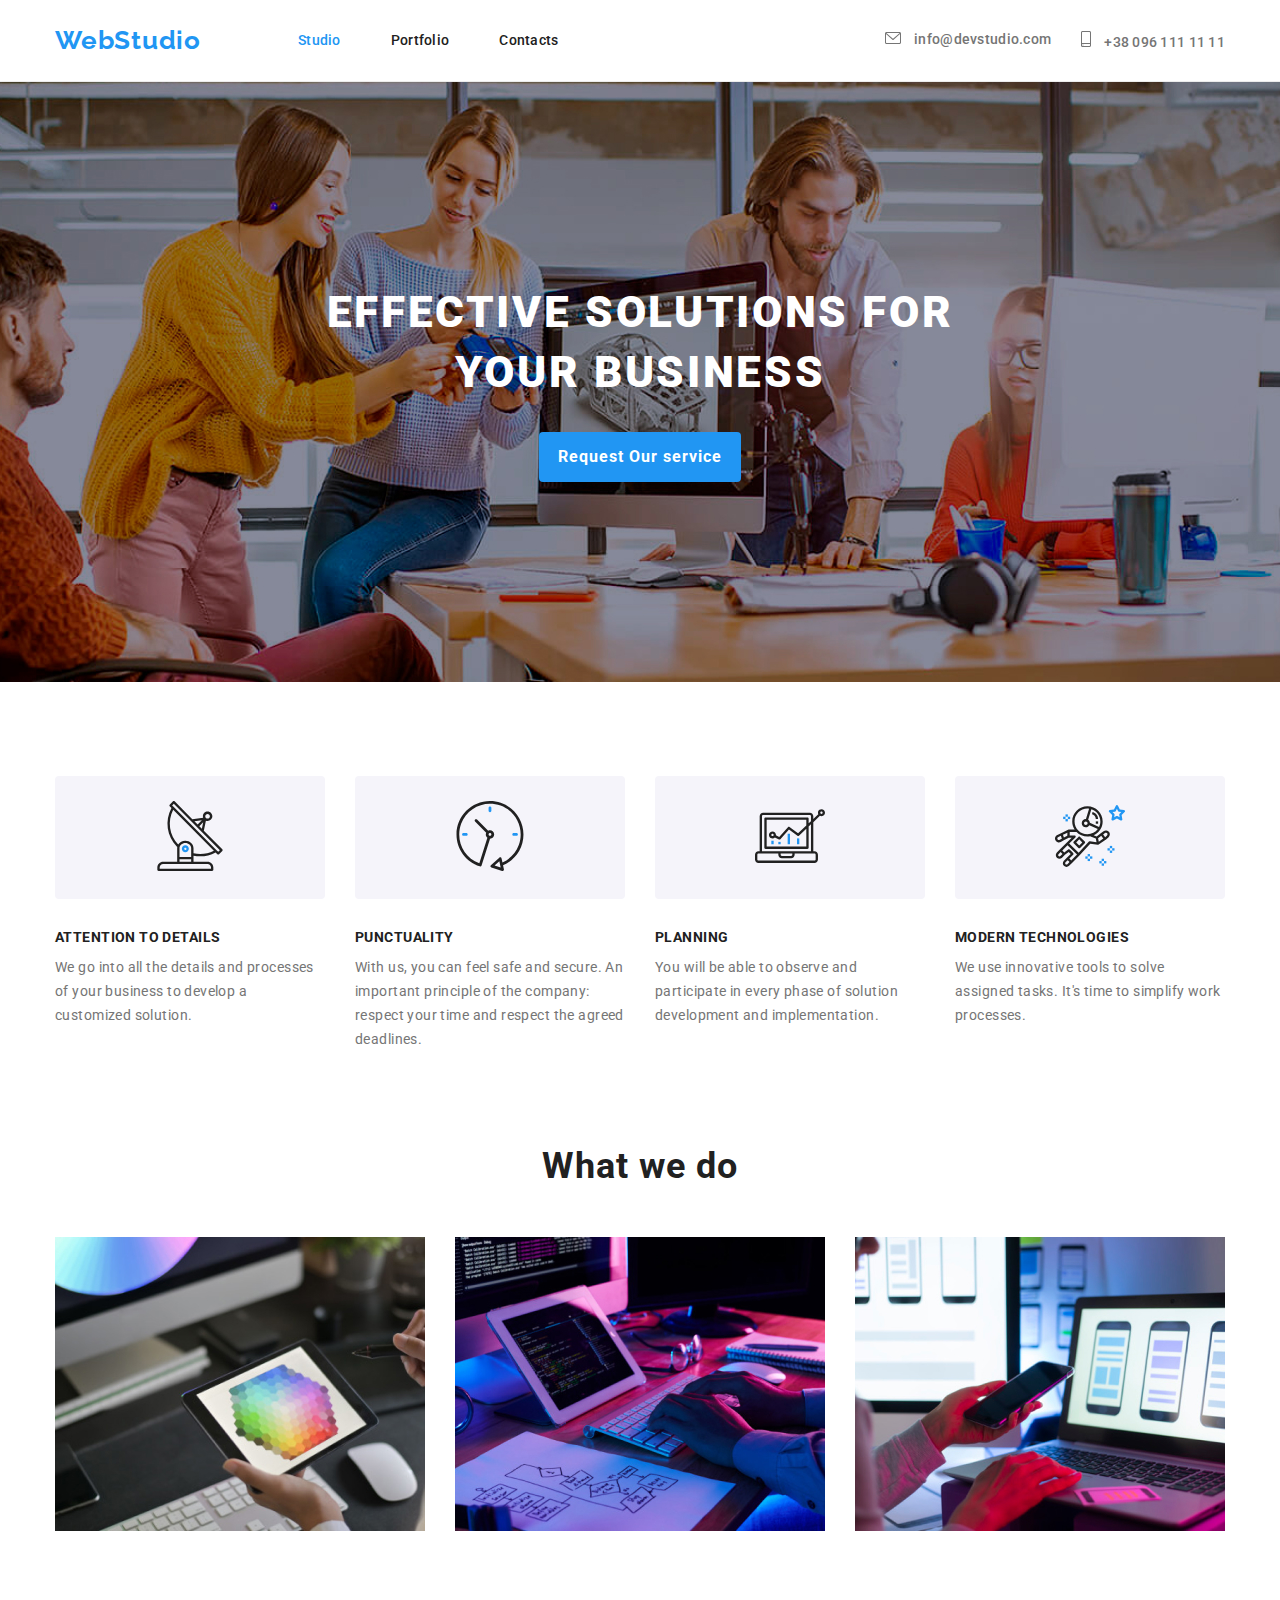
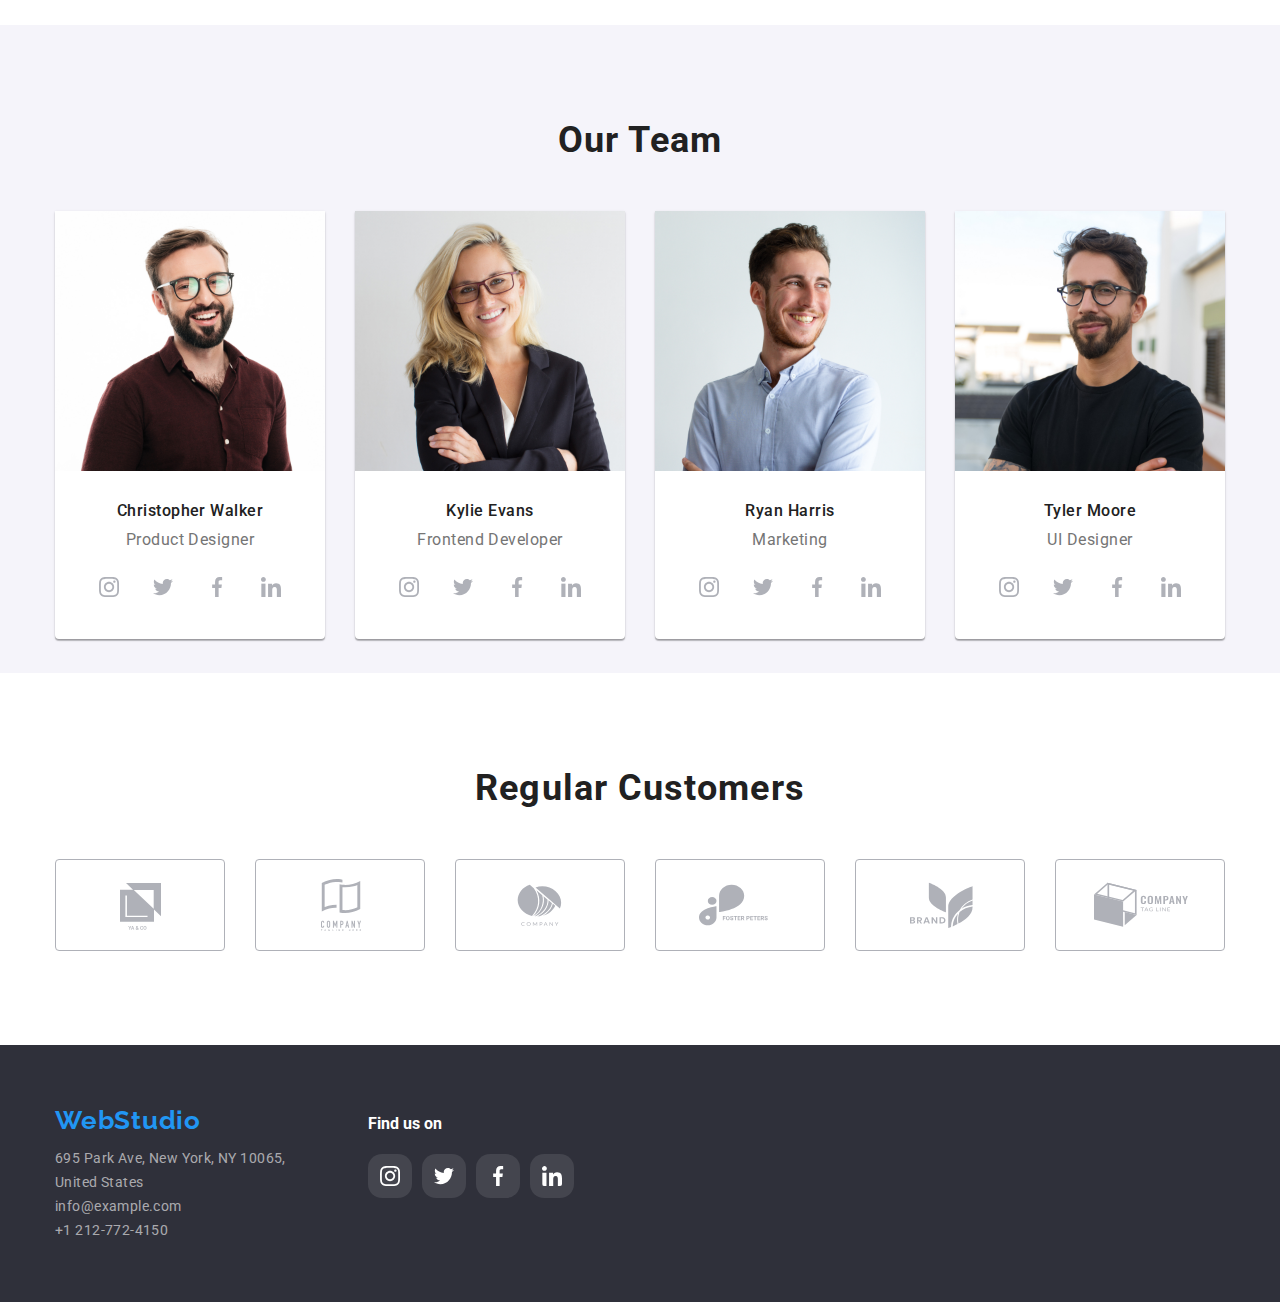
==== index.html @ 8f1b910e "Adding Svg Icons" ====
<!DOCTYPE html>
<html lang="en">
  <head>
    <meta charset="UTF-8" />
    <meta http-equiv="X-UA-Compatible" content="IE=edge" />
    <meta name="viewport" content="width=device-width, initial-scale=1.0" />
    <link
      rel="stylesheet"
      href="https://cdnjs.cloudflare.com/ajax/libs/modern-normalize/1.0.0/modern-normalize.min.css"
    />
    <link rel="stylesheet" href="css/style.css" />
    <title>Document</title>
  </head>
  <body>
    <header>
      <div class="container header-container">
        <nav>
          <a href="index.html" class="logo">WebStudio</a>
          <ul class="nav_links">
            <li class="nav_links_content">
              <a href="index.html" class="nav_links_link link_current"
                >Studio</a
              >
            </li>
            <li class="nav_links_content">
              <a href="portfolio.html" class="nav_links_link">Portfolio</a>
            </li>
            <li class="nav_links_content">
              <a href="#" class="nav_links_link">Contacts</a>
            </li>
          </ul>
        </nav>
        <ul class="our-contacts">
          <li class="nav_info_content">
            <svg class="nav-right-icon" width="16" height="12">
              <use href="./images/icons.svg#envelope"></use>
            </svg>
            <a
              href="mailto:info@devstudio.com"
              class="nav_info_link nav_links_link"
              >info@devstudio.com</a
            >
          </li>
          <li class="nav_info_content">
            <svg class="nav-right-icon" width="10" height="16">
              <use href="./images/icons.svg#smartphone"></use>
            </svg>
            <a href="tel:+38 096 111 11 11" class="nav_info_link nav_links_link"
              >+38 096 111 11 11</a
            >
          </li>
        </ul>
      </div>
    </header>
    <main>
      <section class="first_section section">
        <div class="container hero_container">
          <h1 class="hero-topic">
            EFFECTIVE SOLUTIONS FOR <br />YOUR BUSINESS
          </h1>
          <button type="button" class="hero-button">Request Our service</button>
        </div>
      </section>

      <section class="section">
        <div class="container">
          <ul class="features">
            <li class="features-content">
              <div class="feature-icon-container">
                <svg width="70" height="70" class="icon">
                  <use href="./images/icons.svg#antenna"></use>
                </svg>
              </div>
              <h3 class="features-topic">ATTENTION TO DETAILS</h3>
              <p class="features-details">
                We go into all the details and processes of your business to
                develop a customized solution.
              </p>
            </li>
            <li class="features-content">
              <div class="feature-icon-container">
                <svg width="70" height="70" class="icon">
                  <use href="./images/icons.svg#clock"></use>
                </svg>
              </div>
              <h3 class="features-topic">PUNCTUALITY</h3>
              <p class="features-details">
                With us, you can feel safe and secure. An important principle of
                the company: respect your time and respect the agreed deadlines.
              </p>
            </li>
            <li class="features-content">
              <div class="feature-icon-container">
                <svg width="70" height="70" class="icon">
                  <use href="./images/icons.svg#diagram"></use>
                </svg>
              </div>
              <h3 class="features-topic">PLANNING</h3>
              <p class="features-details">
                You will be able to observe and participate in every phase of
                solution development and implementation.
              </p>
            </li>
            <li class="features-content">
              <div class="feature-icon-container">
                <svg width="70" height="70" class="icon">
                  <use href="./images/icons.svg#astronaut"></use>
                </svg>
              </div>
              <h3 class="features-topic">MODERN TECHNOLOGIES</h3>
              <p class="features-details">
                We use innovative tools to solve assigned tasks. It's time to
                simplify work processes.
              </p>
            </li>
          </ul>
        </div>
      </section>

      <section class="section wwd_section">
        <div class="container">
          <h2 class="section-title">What we do</h2>
          <ul class="wwd">
            <li class="wwd_content">
              <img
                src="images/wwd.jpg"
                alt="what we do image 1"
                width="370px"
              />
            </li>
            <li class="wwd_content">
              <img
                src="images/wwd1.jpg"
                alt="what we do image 2"
                width="370px"
              />
            </li>
            <li class="wwd_content">
              <img
                src="images/wwd2.jpg"
                alt="what we do image 3"
                width="370px"
              />
            </li>
          </ul>
        </div>
      </section>

      <section class="team section">
        <div class="container">
          <h2 class="section-title">Our Team</h2>

          <ul class="our-team">
            <li class="our-team-card">
              <img
                src="images/team/Christopher Walker.jpg"
                alt="image Christopher Walker"
                width="270px"
                class="our-team-card-img"
              />
              <h3 class="member-name">Christopher Walker</h3>
              <p class="member-job">Product Designer</p>
              <div class="member-socail-icons">
                <svg width="44" height="44" class="social-icons">
                  <use href="./images/icons.svg#instgram"></use>
                </svg>
                <svg width="44" height="44" class="social-icons">
                  <use href="./images/icons.svg#twitter"></use>
                </svg>
                <svg width="44" height="44" class="social-icons">
                  <use href="./images/icons.svg#facebook"></use>
                </svg>
                <svg width="44" height="44" class="social-icons">
                  <use href="./images/icons.svg#linkedin"></use>
                </svg>
              </div>
            </li>
            <li class="our-team-card">
              <img
                src="images/team/Kylie Evans.jpg"
                alt="image Kylie Evans"
                width="270px"
                class="our-team-card-img"
              />
              <h3 class="member-name">Kylie Evans</h3>
              <p class="member-job">Frontend Developer</p>
              <div class="member-socail-icons">
                <svg width="44" height="44" class="social-icons">
                  <use href="./images/icons.svg#instgram"></use>
                </svg>
                <svg width="44" height="44" class="social-icons">
                  <use href="./images/icons.svg#twitter"></use>
                </svg>
                <svg width="44" height="44" class="social-icons">
                  <use href="./images/icons.svg#facebook"></use>
                </svg>
                <svg width="44" height="44" class="social-icons">
                  <use href="./images/icons.svg#linkedin"></use>
                </svg>
              </div>
            </li>
            <li class="our-team-card">
              <img
                src="images/team/Ryan Harris.jpg"
                alt="image Ryan Harris"
                width="270px"
                class="our-team-card-img"
              />
              <h3 class="member-name">Ryan Harris</h3>
              <p class="member-job">Marketing</p>
              <div class="member-socail-icons">
                <svg width="44" height="44" class="social-icons">
                  <use href="./images/icons.svg#instgram"></use>
                </svg>
                <svg width="44" height="44" class="social-icons">
                  <use href="./images/icons.svg#twitter"></use>
                </svg>
                <svg width="44" height="44" class="social-icons">
                  <use href="./images/icons.svg#facebook"></use>
                </svg>
                <svg width="44" height="44" class="social-icons">
                  <use href="./images/icons.svg#linkedin"></use>
                </svg>
              </div>
            </li>
            <li class="our-team-card">
              <img
                src="images/team/Tyler Moore.jpg"
                alt="image Tyler Moore"
                width="270px"
                class="our-team-card-img"
              />
              <h3 class="member-name">Tyler Moore</h3>
              <p class="member-job">UI Designer</p>
              <div class="member-socail-icons">
                <svg width="44" height="44" class="social-icons">
                  <use href="./images/icons.svg#instgram"></use>
                </svg>
                <svg width="44" height="44" class="social-icons">
                  <use href="./images/icons.svg#twitter"></use>
                </svg>
                <svg width="44" height="44" class="social-icons">
                  <use href="./images/icons.svg#facebook"></use>
                </svg>
                <svg width="44" height="44" class="social-icons">
                  <use href="./images/icons.svg#linkedin"></use>
                </svg>
              </div>
            </li>
          </ul>
        </div>
      </section>
      <section class="section">
        <div class="container">
          <h2 class="section-title">Regular Customers</h2>
          <div class="client">
            <svg width="170" height="92" class="customer-icons">
              <use href="./images/icons.svg#logo1"></use>
            </svg>
            <svg width="170" height="92" class="customer-icons">
              <use
                href="./images/icons.svg#logo2"
                class="customer-icons-use"
              ></use>
            </svg>
            <svg width="170" height="92" class="customer-icons">
              <use href="./images/icons.svg#logo3"></use>
            </svg>
            <svg width="170" height="92" class="customer-icons">
              <use href="./images/icons.svg#logo4"></use>
            </svg>
            <svg width="170" height="92" class="customer-icons">
              <use href="./images/icons.svg#logo5"></use>
            </svg>
            <svg width="170" height="92" class="customer-icons">
              <use href="./images/icons.svg#logo6"></use>
            </svg>
          </div>
        </div>
      </section>
    </main>

    <footer>
      <div class="container footer_container">
        <div class="box1-footer">
          <a
            href="index.html"
            class="logo"
            style="margin-bottom: 10px; display: block"
            >WebStudio</a
          >

          <address>
            <ul class="address-footer">
              <li>
                <a href="#" class="address_links"
                  >695 Park Ave, New York, NY 10065,<br />
                  United States</a
                >
              </li>
              <li>
                <a href="mailto:info@example.com" class="address_links"
                  >info@example.com</a
                >
              </li>
              <li>
                <a href="tel:+1 212-772-4150" class="address_links"
                  >+1 212-772-4150</a
                >
              </li>
            </ul>
          </address>
        </div>
        <div class="social-footer">
          <h3 class="box2-footer-title">Find us on</h3>
          <div class="footer-socail-icons">
            <svg width="44" height="44" class="social-icons-footer">
              <use href="./images/icons.svg#instgram"></use>
            </svg>
            <svg width="44" height="44" class="social-icons-footer">
              <use href="./images/icons.svg#twitter"></use>
            </svg>
            <svg width="44" height="44" class="social-icons-footer">
              <use href="./images/icons.svg#facebook"></use>
            </svg>
            <svg width="44" height="44" class="social-icons-footer">
              <use href="./images/icons.svg#linkedin"></use>
            </svg>
          </div>
        </div>
      </div>
    </footer>
  </body>
</html>
---- css/style.css ----
@import url("https://fonts.googleapis.com/css2?family=Raleway:wght@700&family=Roboto:wght@400;500;700;900&display=swap");
:root {
  --main-color: #212121;
  --background-body: #2f303a;
  --accent-color: #2196f3;
  --color-pargraph: #757575;
  --color-buttons: #ffffff;
  --background-team: #f5f4fa;
  --hover-links-buttons: rgba(33, 150, 243, 0.8);
  --footer-links: rgb(255, 255, 255, 0.6);
  --border-portfolio: #eeeeee;
  --background-hero-body: rgba(47, 48, 58, 0.4);
  --border-icons: #afb1b8;
}
html {
  box-sizing: border-box;
}
*,
*::after,
*::before {
  box-sizing: inherit;
}

h1,
h2,
h3,
h4,
h5,
h6,
p {
  margin: 0;
}

body {
  color: var(--main-color);
  font-family: "Roboto", sans-serif;
  font-style: normal;
  font-size: 14px;
}

img {
  display: block;
  max-width: 100%;
  height: auto;
}
address {
  font-style: normal;
}
.link {
  text-decoration: none;
  color: inherit;
}

li {
  list-style: none;
  margin: 0;
  padding: 0;
}
a {
  text-decoration: none;
  color: inherit;
}
ul {
  padding: 0;
  margin: 0;
}
button {
  font-family: "Roboto", sans-serif;
  border: 0;
}

.container {
  width: 1200px;
  padding: 0 15px;
  margin: 0 auto;
}

/* Style For Navigation Bar */
header {
  border-bottom: 1px solid #ececec;
  padding: 25px 0;
}
/* .nav_container {
  margin-left: 219px;
} */
.header-container {
  display: flex;
  /* padding: 25px 0; */
  align-items: center;
  justify-content: space-between;
}
.logo {
  font-family: "Raleway", sans-serif;
  font-weight: 700;
  font-size: 26px;
  line-height: 31px;
  letter-spacing: 0.03em;
  margin-right: 97px;
  color: var(--accent-color);
}
.sub-logo,
.link_current {
  color: var(--accent-color);
}
nav {
  display: flex;
  align-items: center;
}
.nav_links_link {
  font-weight: 500;
  line-height: 16px;
  letter-spacing: 0.02em;
}
.nav_links {
  display: flex;
}

.our-contacts {
  display: flex;
}
.nav_links_content:not(:last-child) {
  margin-right: 50px;
}
.nav_info_content:not(:last-child) {
  margin-right: 30px;
}
.nav_info_link {
  color: var(--color-pargraph);
}
.nav-right-icon {
  margin-right: 10px;
}
.nav_links_link:hover,
.nav_links_link:focus {
  color: var(--accent-color);
}
.nav_info_content {
  display: block;
  cursor: pointer;
}
.nav_info_content:hover,
.nav_info_content:focus {
  /* color: var(--accent-color); */
  stroke: #2196f3;
}
/* Style For Hero Section */
.section {
  padding-top: 94px;
  padding-bottom: 94px;
}
.first_section {
  /* background-color: var(--background-body); */
  padding: 200px 0;
  background-color: var(--background-hero-body);
  background: url(/images/title-background.jpg);
  /* background-size: contain; */
  background-repeat: no-repeat;
  background-position: 50% 50%;
}
.hero_container {
  display: flex;
  flex-direction: column;
  align-items: center;
}
.first_section .hero-topic {
  color: var(--color-buttons);
  font-weight: 900;
  font-size: 44px;
  line-height: 60px;
  text-align: center;
  letter-spacing: 0.06em;
  text-transform: uppercase;
  margin-bottom: 30px;
}
.first_section .hero-button {
  background: var(--accent-color);
  color: var(--color-buttons);
  cursor: pointer;
  font-weight: 700;
  font-size: 16px;
  line-height: 30px;
  letter-spacing: 0.06em;
  border-radius: 4px;
  padding: 10px 19px;
}
.first_section .hero-button:hover,
.first_section .hero-button:focus {
  background: var(--hover-links-buttons);
}
.features {
  display: flex;
}
.features-content:not(:last-child) {
  margin-right: 30px;
}
.feature-icon-container {
  margin-bottom: 30px;
  background-color: var(--background-team);
  text-align: center;
  border-radius: 4px;
  padding: 25px 100px;
}
.feature-icon-container:hover {
  border: 3px solid var(--accent-color);
  stroke: var(--accent-color);
}

.features .features-topic {
  width: 270px;
  font-weight: 700;
  line-height: 16px;
  font-size: 14px;
  letter-spacing: 0.03em;
  text-transform: uppercase;
  margin-bottom: 10px;
}
.features .features-details {
  width: 270px;
  font-weight: 400;
  line-height: 24px;
  font-size: 14px;
  letter-spacing: 0.03em;
  color: var(--color-pargraph);
}
.wwd_section {
  padding-top: 0;
}
.section-title {
  font-weight: 700;
  font-size: 36px;
  line-height: 42px;
  text-align: center;
  letter-spacing: 0.03em;
  margin-bottom: 50px;
}
.wwd {
  display: flex;
}
.wwd_content:not(:last-child) {
  margin-right: 30px;
}

.team {
  background-color: var(--background-team);
  width: 100%;
  height: 648px;
}
.our-team {
  display: flex;
}
.our-team-card {
  background: var(--color-buttons);
  border-radius: 0px 0px 4px 4px;
  width: 270px;
  box-shadow: 0px 1px 3px rgba(0, 0, 0, 0.12), 0px 1px 1px rgba(0, 0, 0, 0.14),
    0px 2px 1px rgba(0, 0, 0, 0.2);
  padding-bottom: 30px;
}
.our-team-card:not(:last-child) {
  margin-right: 30px;
}
.our-team-card-img {
  margin-bottom: 30px;
}
.our-team .member-name {
  font-weight: 500;
  font-size: 16px;
  line-height: 19px;
  text-align: center;
  letter-spacing: 0.03em;
  margin-bottom: 10px;
}
.our-team .member-job {
  font-weight: 400;
  font-size: 16px;
  line-height: 19px;
  text-align: center;
  letter-spacing: 0.03em;
  margin-bottom: 16px;
  color: var(--color-pargraph);
}
.social-icons {
  padding: 12px;
  fill: var(--border-icons);
}
.social-icons:not(:last-child) {
  margin-right: 10px;
}
.social-icons:hover,
.social-icons:focus {
  fill: var(--color-buttons);
  background-color: var(--accent-color);
  border-radius: 10px;
}
.member-socail-icons {
  padding: 0 32px;
  display: flex;
}
.client {
  display: flex;
}
.customer-icons {
  padding: 16px 32px;
  border: 1px solid var(--border-icons);
  border-radius: 4px;
  fill: var(--border-icons);
}
.customer-icons:not(:last-child) {
  margin-right: 30px;
}
.customer-icons:hover,
.customer-icons:focus {
  background-color: var(--color-buttons);
  fill: var(--accent-color);
  border: 2px solid var(--accent-color);
}
footer {
  background-color: var(--background-body);
  color: var(--color-buttons);
  padding: 60px 0;
}
.footer_container {
  display: flex;
  align-items: baseline;
}
.box2-footer-title {
  margin-bottom: 20px;
}
.box1-footer {
  margin-right: 70px;
}
.social-icons-footer {
  padding: 12px;
  fill: var(--color-buttons);
  background: rgba(255, 255, 255, 0.1);
  border-radius: 14px;
}
.social-icons-footer:hover,
.social-icons-footer:focus {
  background: var(--accent-color);
}
.social-icons-footer:not(:last-child) {
  margin-right: 10px;
}
.footer-socail-icons {
  display: flex;
}
footer address {
  font-weight: 400;
  line-height: 24px;
  letter-spacing: 0.03em;
  color: var(--footer-links);
}

.address_links:hover,
.address_links:focus {
  color: var(--color-buttons);
}
.search-buttons {
  display: flex;
  justify-content: center;
  align-items: center;
  margin-bottom: 50px;
}
.serach-buttons-item:not(:last-child) {
  margin-right: 8px;
}
.search-buttons .search-buttons-content {
  background: var(--background-team);
  border: none;
  font-weight: 500;
  font-size: 16px;
  line-height: 26px;
  text-align: center;
  letter-spacing: 0.03em;
  cursor: pointer;
  padding: 6px 26px;
  border-radius: 4px;
}
.search-buttons .search-buttons-apps {
  padding: 6px 53px;
}

.search-buttons-content:hover,
.search-buttons-content:focus {
  background-color: var(--accent-color);
  color: var(--color-buttons);
}

.search-buttons .active {
  background-color: var(--accent-color);
  color: var(--color-buttons);
}
.content {
  display: flex;
  flex-wrap: wrap;
  margin-top: -30px;
  margin-left: -30px;
}
.content-item {
  margin-top: 30px;
  margin-left: 30px;
}
.content-item:hover,
.content-item:focus {
  box-shadow: 0px 1px 1px rgba(0, 0, 0, 0.12), 0px 4px 4px rgba(0, 0, 0, 0.06),
    1px 4px 6px rgba(0, 0, 0, 0.16);
}
.content-description {
  padding: 20px 24px;
  border: 1px solid var(--border-portfolio);
  border-top: none;
}
.content .content-topic {
  font-weight: 700;
  font-size: 18px;
  line-height: 36px;
  letter-spacing: 0.06em;
}

.content .content-details {
  font-weight: 400;
  font-size: 16px;
  line-height: 30px;
  letter-spacing: 0.03em;
  color: var(--color-pargraph);
}
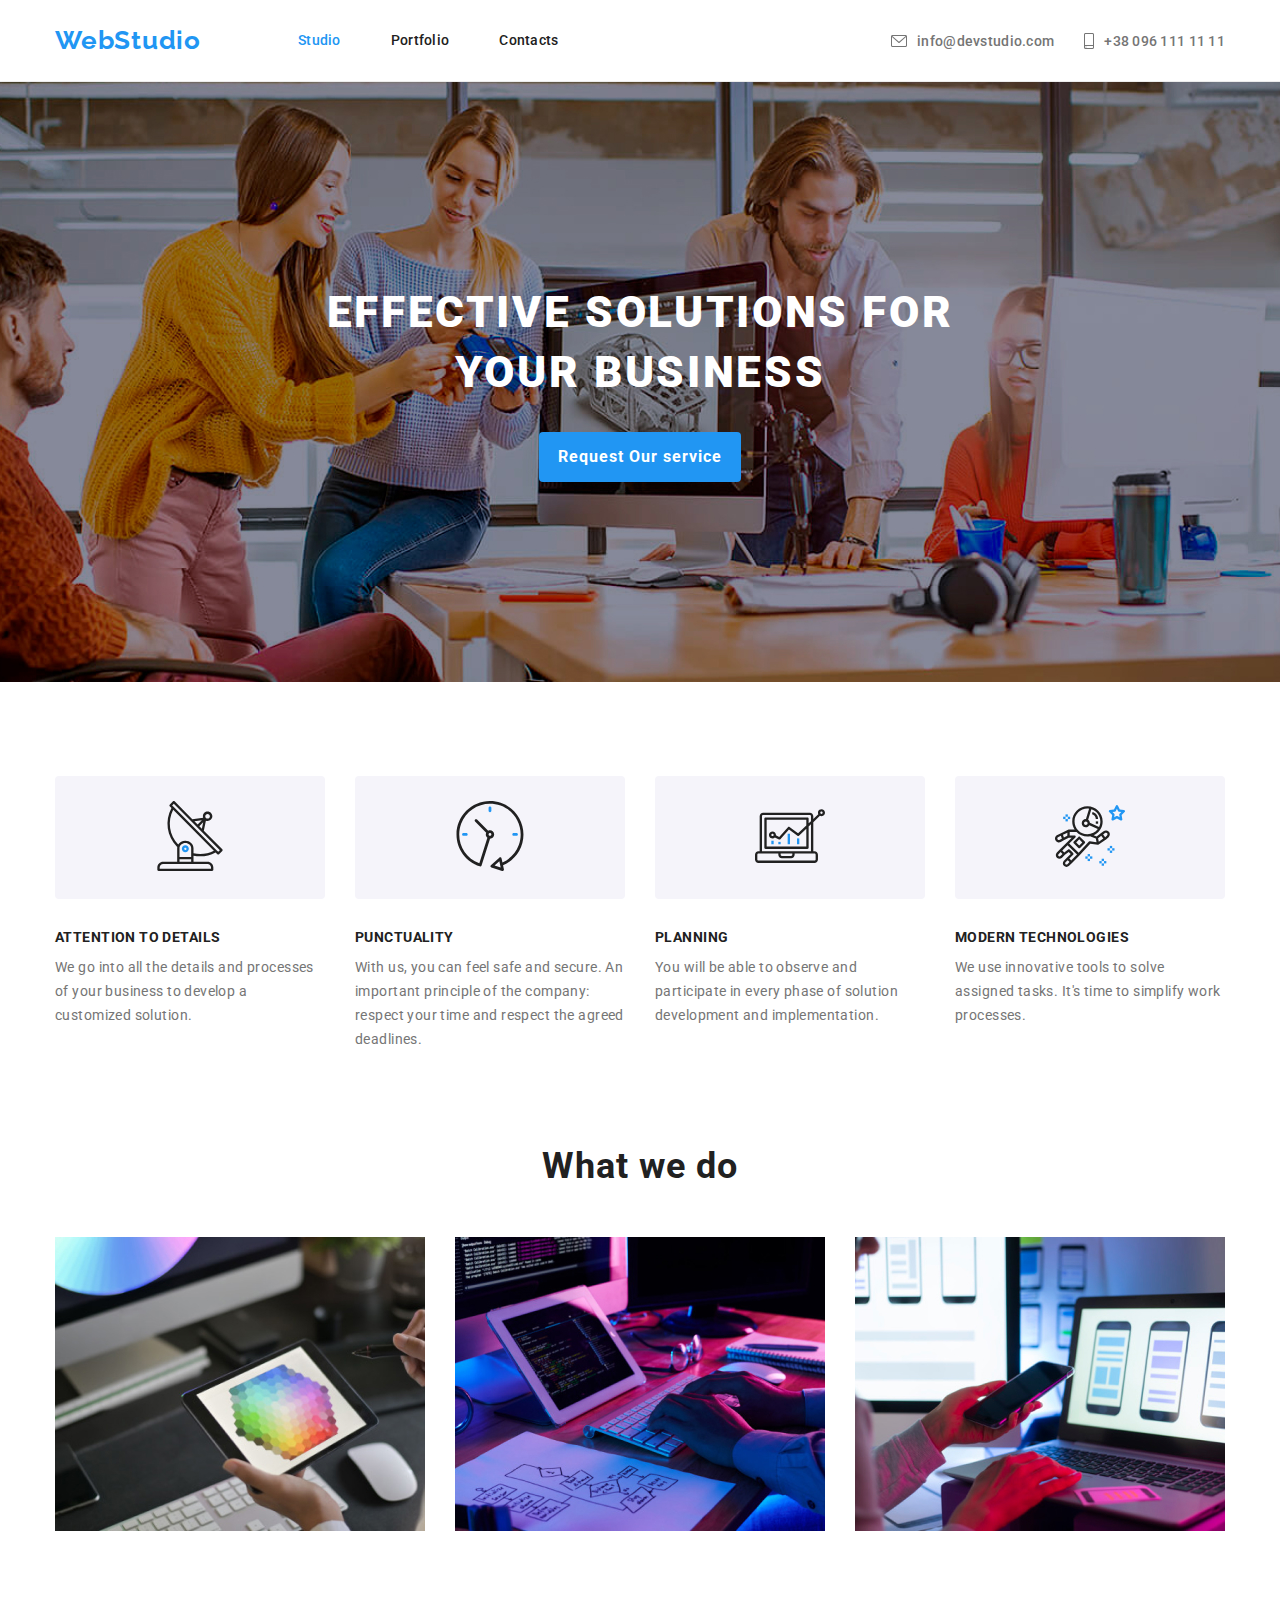
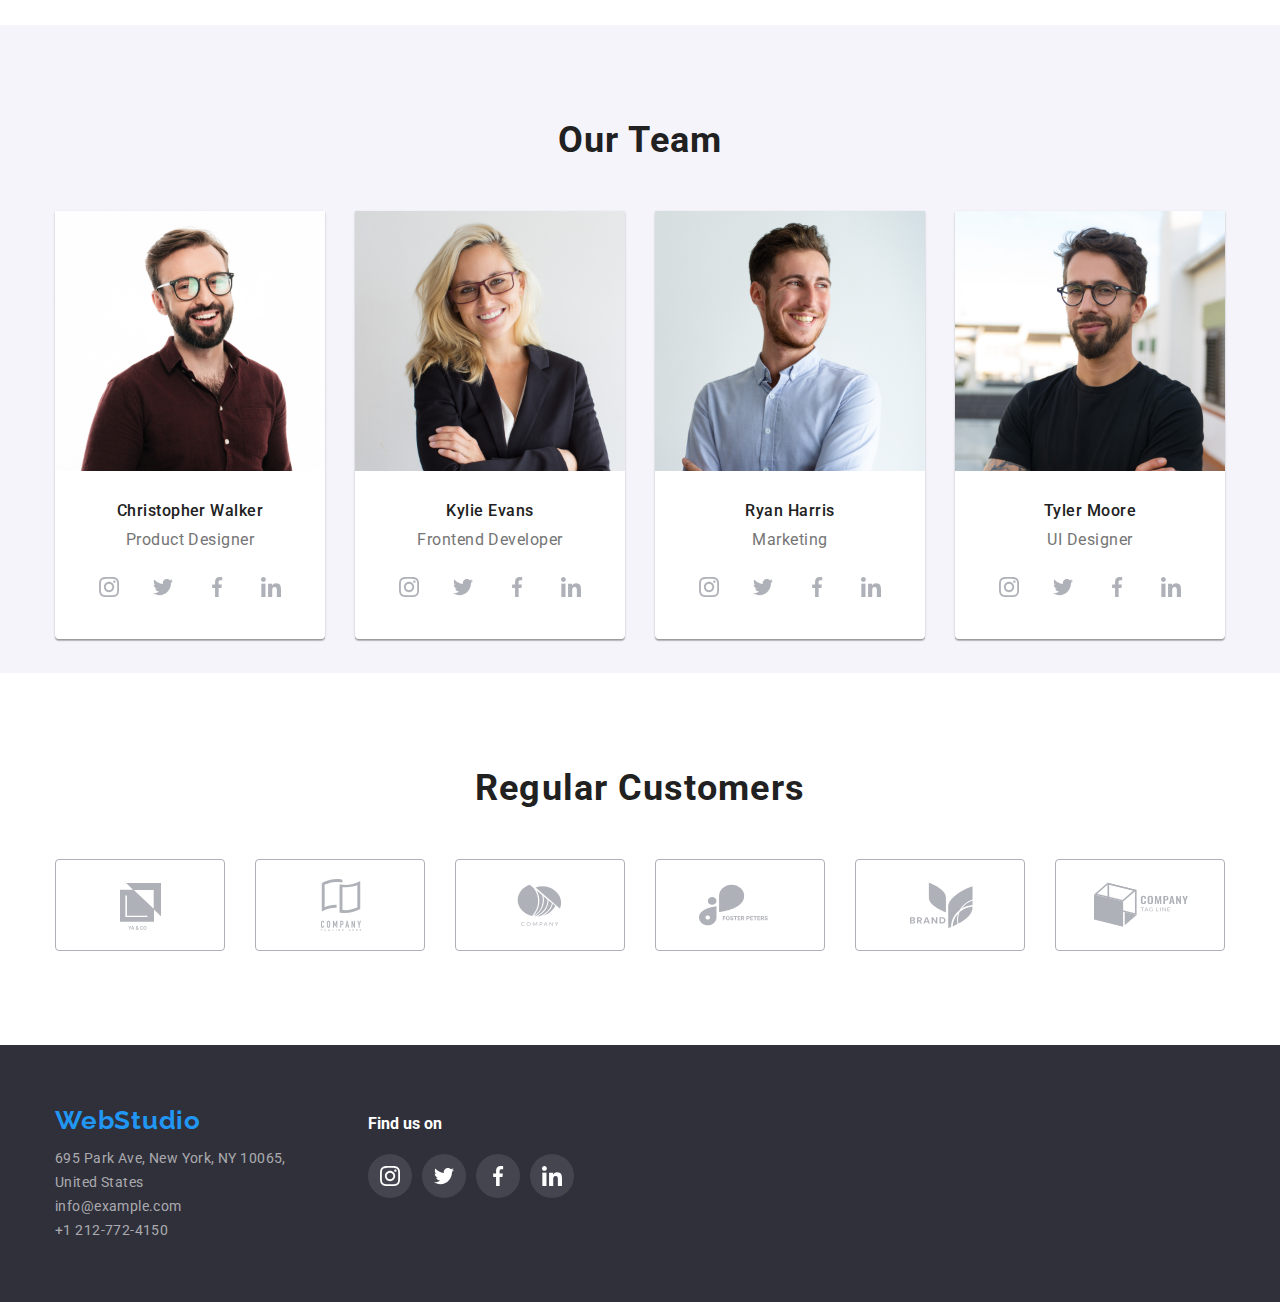
==== commit 5901bfe5: "change svg fill and box-shadow" ====
--- a/index.html
+++ b/index.html
@@ -32,21 +32,25 @@
         </nav>
         <ul class="our-contacts">
           <li class="nav_info_content">
-            <svg class="nav-right-icon" width="16" height="12">
-              <use href="./images/icons.svg#envelope"></use>
-            </svg>
             <a
               href="mailto:info@devstudio.com"
               class="nav_info_link nav_links_link"
-              >info@devstudio.com</a
+            >
+              <svg class="nav-right-icon" width="16" height="12">
+                <use href="./images/icons.svg#envelope"></use>
+              </svg>
+              info@devstudio.com</a
             >
           </li>
           <li class="nav_info_content">
-            <svg class="nav-right-icon" width="10" height="16">
-              <use href="./images/icons.svg#smartphone"></use>
-            </svg>
-            <a href="tel:+38 096 111 11 11" class="nav_info_link nav_links_link"
-              >+38 096 111 11 11</a
+            <a
+              href="tel:+38 096 111 11 11"
+              class="nav_info_link nav_links_link"
+            >
+              <svg class="nav-right-icon" width="10" height="16">
+                <use href="./images/icons.svg#smartphone"></use>
+              </svg>
+              +38 096 111 11 11</a
             >
           </li>
         </ul>
@@ -160,20 +164,28 @@
               />
               <h3 class="member-name">Christopher Walker</h3>
               <p class="member-job">Product Designer</p>
-              <div class="member-socail-icons">
-                <svg width="44" height="44" class="social-icons">
-                  <use href="./images/icons.svg#instgram"></use>
-                </svg>
-                <svg width="44" height="44" class="social-icons">
-                  <use href="./images/icons.svg#twitter"></use>
-                </svg>
-                <svg width="44" height="44" class="social-icons">
-                  <use href="./images/icons.svg#facebook"></use>
-                </svg>
-                <svg width="44" height="44" class="social-icons">
-                  <use href="./images/icons.svg#linkedin"></use>
-                </svg>
-              </div>
+              <ul class="member-socail-icons">
+                <li class="social-icons-items">
+                  <svg width="44" height="44" class="social-icons">
+                    <use href="./images/icons.svg#instgram"></use>
+                  </svg>
+                </li>
+                <li class="social-icons-items">
+                  <svg width="44" height="44" class="social-icons">
+                    <use href="./images/icons.svg#twitter"></use>
+                  </svg>
+                </li>
+                <li class="social-icons-items">
+                  <svg width="44" height="44" class="social-icons">
+                    <use href="./images/icons.svg#facebook"></use>
+                  </svg>
+                </li>
+                <li class="social-icons-items">
+                  <svg width="44" height="44" class="social-icons">
+                    <use href="./images/icons.svg#linkedin"></use>
+                  </svg>
+                </li>
+              </ul>
             </li>
             <li class="our-team-card">
               <img
@@ -184,20 +196,28 @@
               />
               <h3 class="member-name">Kylie Evans</h3>
               <p class="member-job">Frontend Developer</p>
-              <div class="member-socail-icons">
-                <svg width="44" height="44" class="social-icons">
-                  <use href="./images/icons.svg#instgram"></use>
-                </svg>
-                <svg width="44" height="44" class="social-icons">
-                  <use href="./images/icons.svg#twitter"></use>
-                </svg>
-                <svg width="44" height="44" class="social-icons">
-                  <use href="./images/icons.svg#facebook"></use>
-                </svg>
-                <svg width="44" height="44" class="social-icons">
-                  <use href="./images/icons.svg#linkedin"></use>
-                </svg>
-              </div>
+              <ul class="member-socail-icons">
+                <li class="social-icons-items">
+                  <svg width="44" height="44" class="social-icons">
+                    <use href="./images/icons.svg#instgram"></use>
+                  </svg>
+                </li>
+                <li class="social-icons-items">
+                  <svg width="44" height="44" class="social-icons">
+                    <use href="./images/icons.svg#twitter"></use>
+                  </svg>
+                </li>
+                <li class="social-icons-items">
+                  <svg width="44" height="44" class="social-icons">
+                    <use href="./images/icons.svg#facebook"></use>
+                  </svg>
+                </li>
+                <li class="social-icons-items">
+                  <svg width="44" height="44" class="social-icons">
+                    <use href="./images/icons.svg#linkedin"></use>
+                  </svg>
+                </li>
+              </ul>
             </li>
             <li class="our-team-card">
               <img
@@ -208,20 +228,28 @@
               />
               <h3 class="member-name">Ryan Harris</h3>
               <p class="member-job">Marketing</p>
-              <div class="member-socail-icons">
-                <svg width="44" height="44" class="social-icons">
-                  <use href="./images/icons.svg#instgram"></use>
-                </svg>
-                <svg width="44" height="44" class="social-icons">
-                  <use href="./images/icons.svg#twitter"></use>
-                </svg>
-                <svg width="44" height="44" class="social-icons">
-                  <use href="./images/icons.svg#facebook"></use>
-                </svg>
-                <svg width="44" height="44" class="social-icons">
-                  <use href="./images/icons.svg#linkedin"></use>
-                </svg>
-              </div>
+              <ul class="member-socail-icons">
+                <li class="social-icons-items">
+                  <svg width="44" height="44" class="social-icons">
+                    <use href="./images/icons.svg#instgram"></use>
+                  </svg>
+                </li>
+                <li class="social-icons-items">
+                  <svg width="44" height="44" class="social-icons">
+                    <use href="./images/icons.svg#twitter"></use>
+                  </svg>
+                </li>
+                <li class="social-icons-items">
+                  <svg width="44" height="44" class="social-icons">
+                    <use href="./images/icons.svg#facebook"></use>
+                  </svg>
+                </li>
+                <li class="social-icons-items">
+                  <svg width="44" height="44" class="social-icons">
+                    <use href="./images/icons.svg#linkedin"></use>
+                  </svg>
+                </li>
+              </ul>
             </li>
             <li class="our-team-card">
               <img
@@ -232,20 +260,28 @@
               />
               <h3 class="member-name">Tyler Moore</h3>
               <p class="member-job">UI Designer</p>
-              <div class="member-socail-icons">
-                <svg width="44" height="44" class="social-icons">
-                  <use href="./images/icons.svg#instgram"></use>
-                </svg>
-                <svg width="44" height="44" class="social-icons">
-                  <use href="./images/icons.svg#twitter"></use>
-                </svg>
-                <svg width="44" height="44" class="social-icons">
-                  <use href="./images/icons.svg#facebook"></use>
-                </svg>
-                <svg width="44" height="44" class="social-icons">
-                  <use href="./images/icons.svg#linkedin"></use>
-                </svg>
-              </div>
+              <ul class="member-socail-icons">
+                <li class="social-icons-items">
+                  <svg width="44" height="44" class="social-icons">
+                    <use href="./images/icons.svg#instgram"></use>
+                  </svg>
+                </li>
+                <li class="social-icons-items">
+                  <svg width="44" height="44" class="social-icons">
+                    <use href="./images/icons.svg#twitter"></use>
+                  </svg>
+                </li>
+                <li class="social-icons-items">
+                  <svg width="44" height="44" class="social-icons">
+                    <use href="./images/icons.svg#facebook"></use>
+                  </svg>
+                </li>
+                <li class="social-icons-items">
+                  <svg width="44" height="44" class="social-icons">
+                    <use href="./images/icons.svg#linkedin"></use>
+                  </svg>
+                </li>
+              </ul>
             </li>
           </ul>
         </div>
@@ -253,29 +289,41 @@
       <section class="section">
         <div class="container">
           <h2 class="section-title">Regular Customers</h2>
-          <div class="client">
-            <svg width="170" height="92" class="customer-icons">
-              <use href="./images/icons.svg#logo1"></use>
-            </svg>
-            <svg width="170" height="92" class="customer-icons">
-              <use
-                href="./images/icons.svg#logo2"
-                class="customer-icons-use"
-              ></use>
-            </svg>
-            <svg width="170" height="92" class="customer-icons">
-              <use href="./images/icons.svg#logo3"></use>
-            </svg>
-            <svg width="170" height="92" class="customer-icons">
-              <use href="./images/icons.svg#logo4"></use>
-            </svg>
-            <svg width="170" height="92" class="customer-icons">
-              <use href="./images/icons.svg#logo5"></use>
-            </svg>
-            <svg width="170" height="92" class="customer-icons">
-              <use href="./images/icons.svg#logo6"></use>
-            </svg>
-          </div>
+          <ul class="client">
+            <li class="customer-icons-items">
+              <svg width="170" height="92" class="customer-icons">
+                <use href="./images/icons.svg#logo1"></use>
+              </svg>
+            </li>
+            <li class="customer-icons-items">
+              <svg width="170" height="92" class="customer-icons">
+                <use
+                  href="./images/icons.svg#logo2"
+                  class="customer-icons-use"
+                ></use>
+              </svg>
+            </li>
+            <li class="customer-icons-items">
+              <svg width="170" height="92" class="customer-icons">
+                <use href="./images/icons.svg#logo3"></use>
+              </svg>
+            </li>
+            <li class="customer-icons-items">
+              <svg width="170" height="92" class="customer-icons">
+                <use href="./images/icons.svg#logo4"></use>
+              </svg>
+            </li>
+            <li class="customer-icons-items">
+              <svg width="170" height="92" class="customer-icons">
+                <use href="./images/icons.svg#logo5"></use>
+              </svg>
+            </li>
+            <li class="customer-icons-items">
+              <svg width="170" height="92" class="customer-icons">
+                <use href="./images/icons.svg#logo6"></use>
+              </svg>
+            </li>
+          </ul>
         </div>
       </section>
     </main>
@@ -313,20 +361,28 @@
         </div>
         <div class="social-footer">
           <h3 class="box2-footer-title">Find us on</h3>
-          <div class="footer-socail-icons">
-            <svg width="44" height="44" class="social-icons-footer">
-              <use href="./images/icons.svg#instgram"></use>
-            </svg>
-            <svg width="44" height="44" class="social-icons-footer">
-              <use href="./images/icons.svg#twitter"></use>
-            </svg>
-            <svg width="44" height="44" class="social-icons-footer">
-              <use href="./images/icons.svg#facebook"></use>
-            </svg>
-            <svg width="44" height="44" class="social-icons-footer">
-              <use href="./images/icons.svg#linkedin"></use>
-            </svg>
-          </div>
+          <ul class="footer-socail-icons">
+            <li class="social-icons-footer-items">
+              <svg width="44" height="44" class="social-icons-footer">
+                <use href="./images/icons.svg#instgram"></use>
+              </svg>
+            </li>
+            <li class="social-icons-footer-items">
+              <svg width="44" height="44" class="social-icons-footer">
+                <use href="./images/icons.svg#twitter"></use>
+              </svg>
+            </li>
+            <li class="social-icons-footer-items">
+              <svg width="44" height="44" class="social-icons-footer">
+                <use href="./images/icons.svg#facebook"></use>
+              </svg>
+            </li>
+            <li class="social-icons-footer-items">
+              <svg width="44" height="44" class="social-icons-footer">
+                <use href="./images/icons.svg#linkedin"></use>
+              </svg>
+            </li>
+          </ul>
         </div>
       </div>
     </footer>
--- a/css/style.css
+++ b/css/style.css
@@ -11,6 +11,7 @@
   --border-portfolio: #eeeeee;
   --background-hero-body: rgba(47, 48, 58, 0.4);
   --border-icons: #afb1b8;
+  --button-hero-hover: #188ce8;
 }
 html {
   box-sizing: border-box;
@@ -126,22 +127,18 @@
 }
 .nav_info_link {
   color: var(--color-pargraph);
+  display: flex;
+  align-items: center;
+  cursor: pointer;
 }
 .nav-right-icon {
   margin-right: 10px;
-}
+  fill: currentColor;
+}
+
 .nav_links_link:hover,
 .nav_links_link:focus {
   color: var(--accent-color);
-}
-.nav_info_content {
-  display: block;
-  cursor: pointer;
-}
-.nav_info_content:hover,
-.nav_info_content:focus {
-  /* color: var(--accent-color); */
-  stroke: #2196f3;
 }
 /* Style For Hero Section */
 .section {
@@ -152,7 +149,7 @@
   /* background-color: var(--background-body); */
   padding: 200px 0;
   background-color: var(--background-hero-body);
-  background: url(/images/title-background.jpg);
+  background: url("../images/title-background.jpg");
   /* background-size: contain; */
   background-repeat: no-repeat;
   background-position: 50% 50%;
@@ -185,7 +182,7 @@
 }
 .first_section .hero-button:hover,
 .first_section .hero-button:focus {
-  background: var(--hover-links-buttons);
+  background-color: var(--button-hero-hover);
 }
 .features {
   display: flex;
@@ -199,10 +196,6 @@
   text-align: center;
   border-radius: 4px;
   padding: 25px 100px;
-}
-.feature-icon-container:hover {
-  border: 3px solid var(--accent-color);
-  stroke: var(--accent-color);
 }
 
 .features .features-topic {
@@ -281,16 +274,23 @@
 }
 .social-icons {
   padding: 12px;
-  fill: var(--border-icons);
-}
-.social-icons:not(:last-child) {
+  fill: currentColor;
+}
+.social-icons-items {
+  height: 44px;
+  color: var(--border-icons);
+}
+.social-icons-items:not(:last-child) {
   margin-right: 10px;
+}
+.social-icons-items:hover {
+  background-color: var(--accent-color);
+  border-radius: 50%;
+  cursor: pointer;
 }
 .social-icons:hover,
 .social-icons:focus {
-  fill: var(--color-buttons);
-  background-color: var(--accent-color);
-  border-radius: 10px;
+  color: var(--color-buttons);
 }
 .member-socail-icons {
   padding: 0 32px;
@@ -301,18 +301,24 @@
 }
 .customer-icons {
   padding: 16px 32px;
+  fill: currentColor;
+}
+.customer-icons-items {
   border: 1px solid var(--border-icons);
   border-radius: 4px;
-  fill: var(--border-icons);
-}
-.customer-icons:not(:last-child) {
+  color: var(--border-icons);
+  width: 170px;
+  height: 92px;
+  background-color: var(--color-buttons);
+}
+.customer-icons-items:not(:last-child) {
   margin-right: 30px;
 }
-.customer-icons:hover,
-.customer-icons:focus {
-  background-color: var(--color-buttons);
-  fill: var(--accent-color);
-  border: 2px solid var(--accent-color);
+.customer-icons-items:hover,
+.customer-icons-items:focus {
+  border: 1px solid var(--accent-color);
+  cursor: pointer;
+  color: var(--accent-color);
 }
 footer {
   background-color: var(--background-body);
@@ -329,22 +335,26 @@
 .box1-footer {
   margin-right: 70px;
 }
+.footer-socail-icons {
+  display: flex;
+}
+.social-icons-footer-items {
+  border-radius: 50%;
+  background: rgba(255, 255, 255, 0.1);
+  height: 44px;
+}
+.social-icons-footer-items:not(:last-child) {
+  margin-right: 10px;
+}
 .social-icons-footer {
   padding: 12px;
-  fill: var(--color-buttons);
-  background: rgba(255, 255, 255, 0.1);
-  border-radius: 14px;
-}
-.social-icons-footer:hover,
-.social-icons-footer:focus {
+  fill: currentColor;
+}
+.social-icons-footer-items:hover,
+.social-icons-footer-items:focus {
   background: var(--accent-color);
 }
-.social-icons-footer:not(:last-child) {
-  margin-right: 10px;
-}
-.footer-socail-icons {
-  display: flex;
-}
+
 footer address {
   font-weight: 400;
   line-height: 24px;
@@ -373,7 +383,6 @@
   line-height: 26px;
   text-align: center;
   letter-spacing: 0.03em;
-  cursor: pointer;
   padding: 6px 26px;
   border-radius: 4px;
 }
@@ -385,11 +394,17 @@
 .search-buttons-content:focus {
   background-color: var(--accent-color);
   color: var(--color-buttons);
+  box-shadow: 0px 3px 1px rgba(0, 0, 0, 0.1), 0px 1px 2px rgba(0, 0, 0, 0.08),
+    0px 2px 2px rgba(0, 0, 0, 0.12);
+  outline: none;
+  cursor: pointer;
 }
 
 .search-buttons .active {
   background-color: var(--accent-color);
   color: var(--color-buttons);
+  box-shadow: 0px 3px 1px rgba(0, 0, 0, 0.1), 0px 1px 2px rgba(0, 0, 0, 0.08),
+    0px 2px 2px rgba(0, 0, 0, 0.12);
 }
 .content {
   display: flex;
@@ -401,10 +416,15 @@
   margin-top: 30px;
   margin-left: 30px;
 }
-.content-item:hover,
-.content-item:focus {
+.content-item-link {
+  display: block;
+}
+
+.content-item-link:hover,
+.content-item-link:focus {
   box-shadow: 0px 1px 1px rgba(0, 0, 0, 0.12), 0px 4px 4px rgba(0, 0, 0, 0.06),
     1px 4px 6px rgba(0, 0, 0, 0.16);
+  outline: none;
 }
 .content-description {
   padding: 20px 24px;
